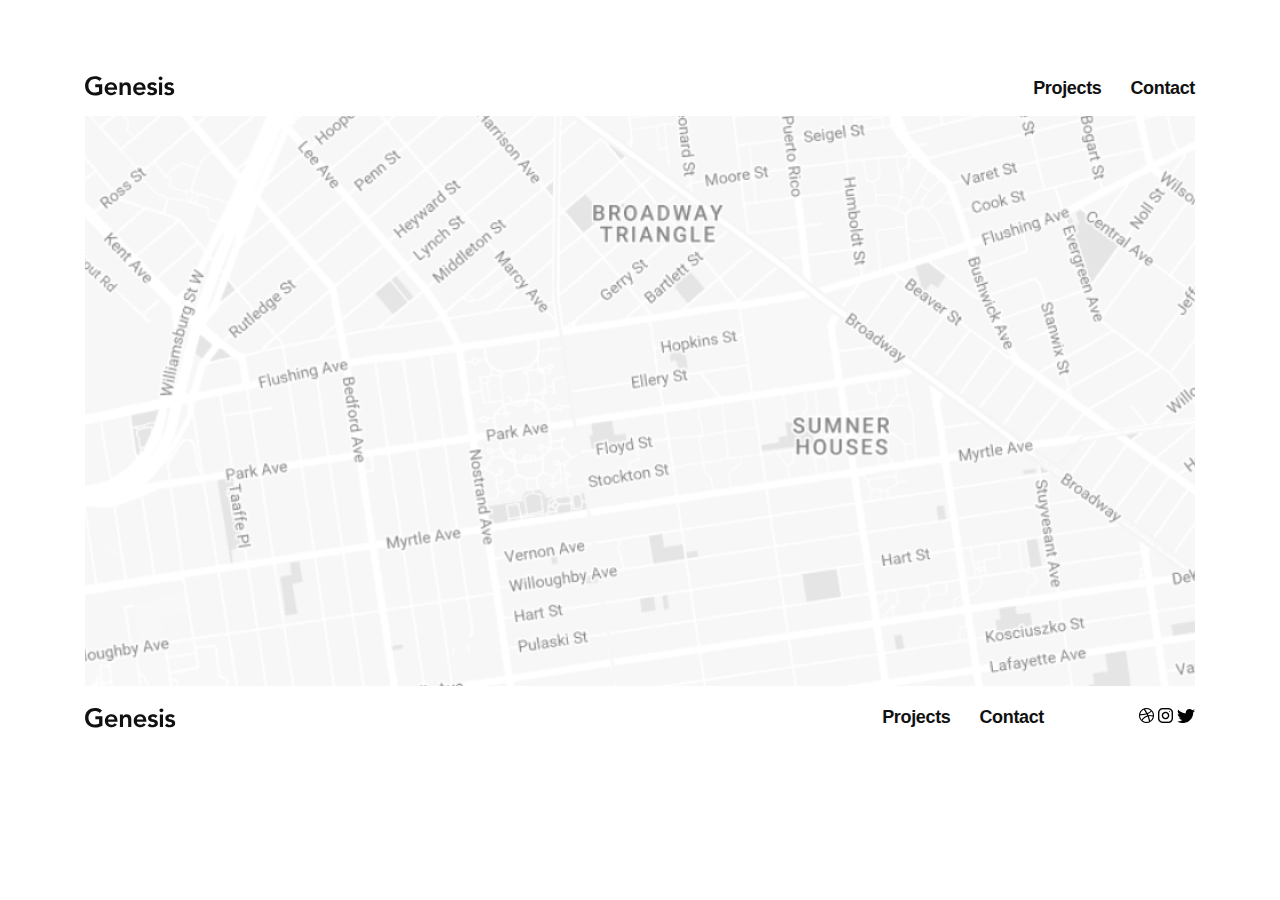
==== pages/contact.html @ 89d98a8f "Finished the projects page and started working on the contact page" ====
<!DOCTYPE html>
<html lang="en">
<head>
    <meta charset="UTF-8">
    <meta http-equiv="X-UA-Compatible" content="IE=edge">
    <meta name="viewport" content="width=device-width, initial-scale=1.0">
    <link href="../styles/normalize.css" rel="stylesheet">
    <link href="../styles/contact.css" rel="stylesheet">
    <link rel="preconnect" href="https://fonts.googleapis.com">
    <link rel="preconnect" href="https://fonts.gstatic.com" crossorigin>
    <link href="https://fonts.googleapis.com/css2?family=Mulish:wght@400;700&display=swap" rel="stylesheet">
    <title>Genesis Portfolio</title>
</head>
<body>
    <div class="center-on-screen">
        <div class="page-container">
            <header class="nav">
                <nav class="nav__container">
                    <a href="../index.html"><img class="nav-header" src="../images/Logo.svg" alt="Genesis logo"></a>
                    <ul class="nav-list">
                        <li class="nav-link"><a href="projects.html">Projects</a></li>
                        <li class="nav-link"><a href="contact.html">Contact</a></li>
                    </ul>
                </nav>
            </header>

            <section class="form-container">

            </section>

            <section>
                <img src="../images/map.png" alt="A digital map covering an area around broadway triangle">
            </section>

            <footer class="footer__container">
                <a class="footer-header" href="../index.html">
                    <img src="../images/Logo.svg" alt="Genesis logo">
                </a>
                <div class="footer__links">
                    <nav class="nav__container">
                        <ul class="nav-list">
                            <li class="nav-link"><a href="projects.html">Projects</a></li>
                            <li class="nav-link"><a href="#">Contact</a></li>
                        </ul>
                    </nav>
                </div>
                <div class="footer__logos">
                    <img src="../images/dribbble-logo.png" alt="Dribble logo">
                    <img src="../images/instagram.png" alt="Instagram logo">
                    <img src="../images/twitter-logo.png" alt="Twitter logo">
                </div>
            </footer>
        </div>
    </div>
</body>
</html>
---- styles/contact.css ----
a {
  color: inherit;
  text-decoration: inherit;
}

.footer__container {
  width: 100%;
  display: -webkit-box;
  display: -ms-flexbox;
  display: flex;
  -webkit-box-pack: end;
      -ms-flex-pack: end;
          justify-content: flex-end;
  -webkit-box-align: center;
      -ms-flex-align: center;
          align-items: center;
  margin-bottom: 47px;
}
.footer-header {
  margin-right: auto;
  max-width: 90px;
  max-height: 20px;
}
.footer__logos {
  margin-left: 95px;
}

.nav {
  margin-top: 61px;
  width: 100%;
}
.nav__container {
  display: -webkit-box;
  display: -ms-flexbox;
  display: flex;
  -webkit-box-pack: justify;
      -ms-flex-pack: justify;
          justify-content: space-between;
  -webkit-box-align: center;
      -ms-flex-align: center;
          align-items: center;
}
.nav-header {
  max-width: 90px;
  max-height: 20px;
}
.nav-list {
  display: -webkit-box;
  display: -ms-flexbox;
  display: flex;
  -webkit-box-pack: justify;
      -ms-flex-pack: justify;
          justify-content: space-between;
  list-style-type: none;
}
.nav-link {
  text-decoration: none;
  font-family: "Mullins", sans-serif;
  font-style: normal;
  font-weight: 700;
  font-size: 18px;
  line-height: 23px;
  letter-spacing: -0.35px;
  color: #111111;
  margin-left: 29px;
}

.center-on-screen {
  width: 100%;
  display: -webkit-box;
  display: -ms-flexbox;
  display: flex;
  -webkit-box-orient: vertical;
  -webkit-box-direction: normal;
      -ms-flex-direction: column;
          flex-direction: column;
  -webkit-box-align: center;
      -ms-flex-align: center;
          align-items: center;
}

.page__container {
  display: -webkit-box;
  display: -ms-flexbox;
  display: flex;
  -webkit-box-orient: vertical;
  -webkit-box-direction: normal;
      -ms-flex-direction: column;
          flex-direction: column;
  -webkit-box-pack: justify;
      -ms-flex-pack: justify;
          justify-content: space-between;
  -webkit-box-align: center;
      -ms-flex-align: center;
          align-items: center;
  height: 100%;
  width: 100%;
  max-width: 1110px;
  margin-right: 125px;
  margin-left: 125px;
}
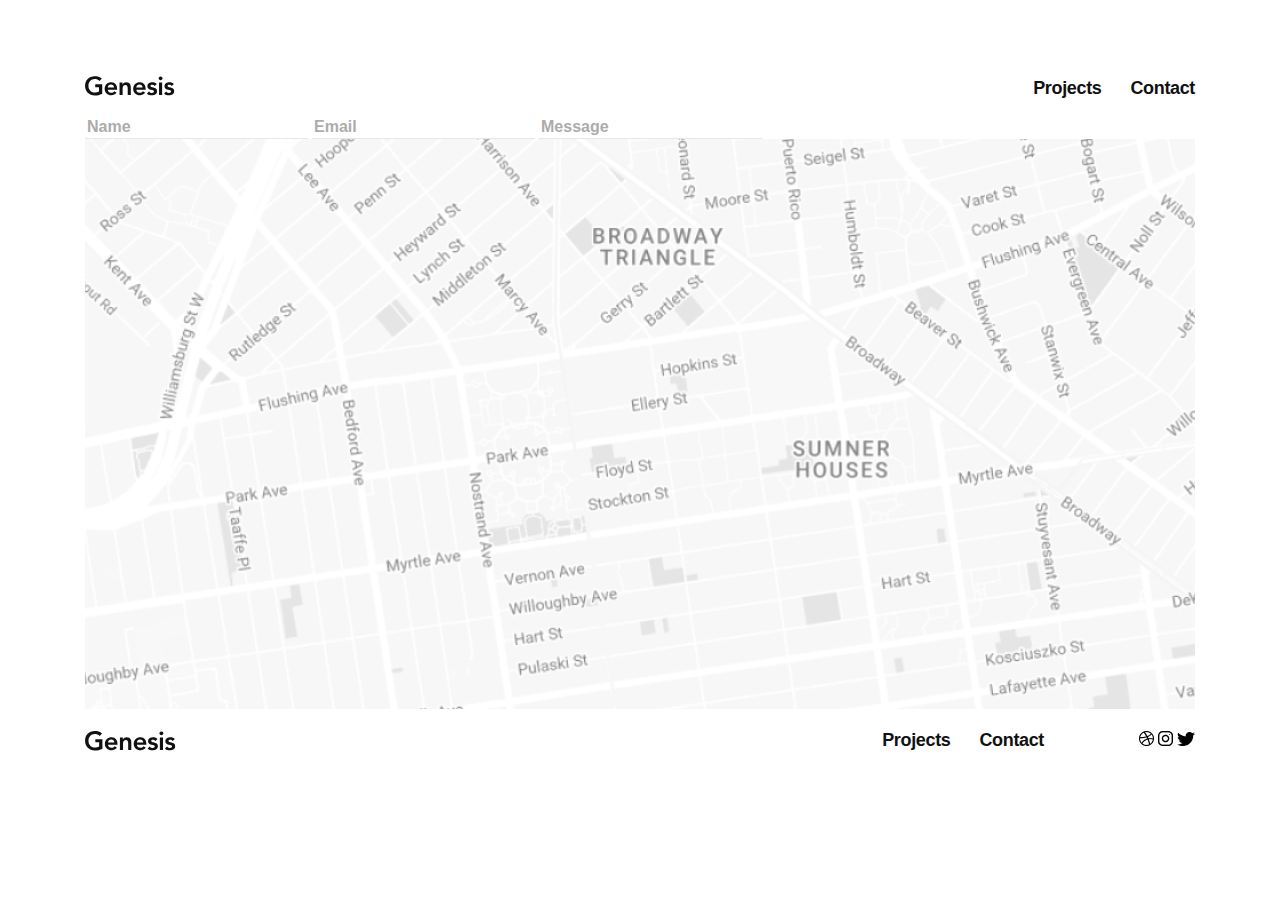
==== commit 56a2b9a4: "Started adding form to the contact page" ====
--- a/pages/contact.html
+++ b/pages/contact.html
@@ -24,10 +24,18 @@
                 </nav>
             </header>
 
-            <section class="form-container">
+            <section class="contact">
+                <div class="contact__header">
 
+                </div>
+                <div class="contact__form__container">
+                    <form>
+                        <input class="contact__form__input" type="text" id="name" placeholder="Name">
+                        <input class="contact__form__input" type="email" id="" placeholder="Email">
+                        <input class="contact__form__input" type="text" id="message" placeholder="Message">
+                    </form>
+                </div>
             </section>
-
             <section>
                 <img src="../images/map.png" alt="A digital map covering an area around broadway triangle">
             </section>
--- a/styles/contact.css
+++ b/styles/contact.css
@@ -98,4 +98,34 @@
   max-width: 1110px;
   margin-right: 125px;
   margin-left: 125px;
+}
+
+.contact {
+  display: -webkit-box;
+  display: -ms-flexbox;
+  display: flex;
+}
+
+.contact__form__container {
+  display: -webkit-box;
+  display: -ms-flexbox;
+  display: flex;
+  -webkit-box-orient: vertical;
+  -webkit-box-direction: normal;
+      -ms-flex-direction: column;
+          flex-direction: column;
+}
+.contact__form__input {
+  border: none;
+  border-bottom-width: 1px;
+  border-bottom-style: solid;
+  border-bottom-color: #D8D8D8;
+  font-family: "Mullins", sans-serif;
+  font-style: normal;
+  font-weight: 700;
+  font-size: 16px;
+  line-height: 20px;
+  color: #111111;
+  mix-blend-mode: normal;
+  opacity: 0.6;
 }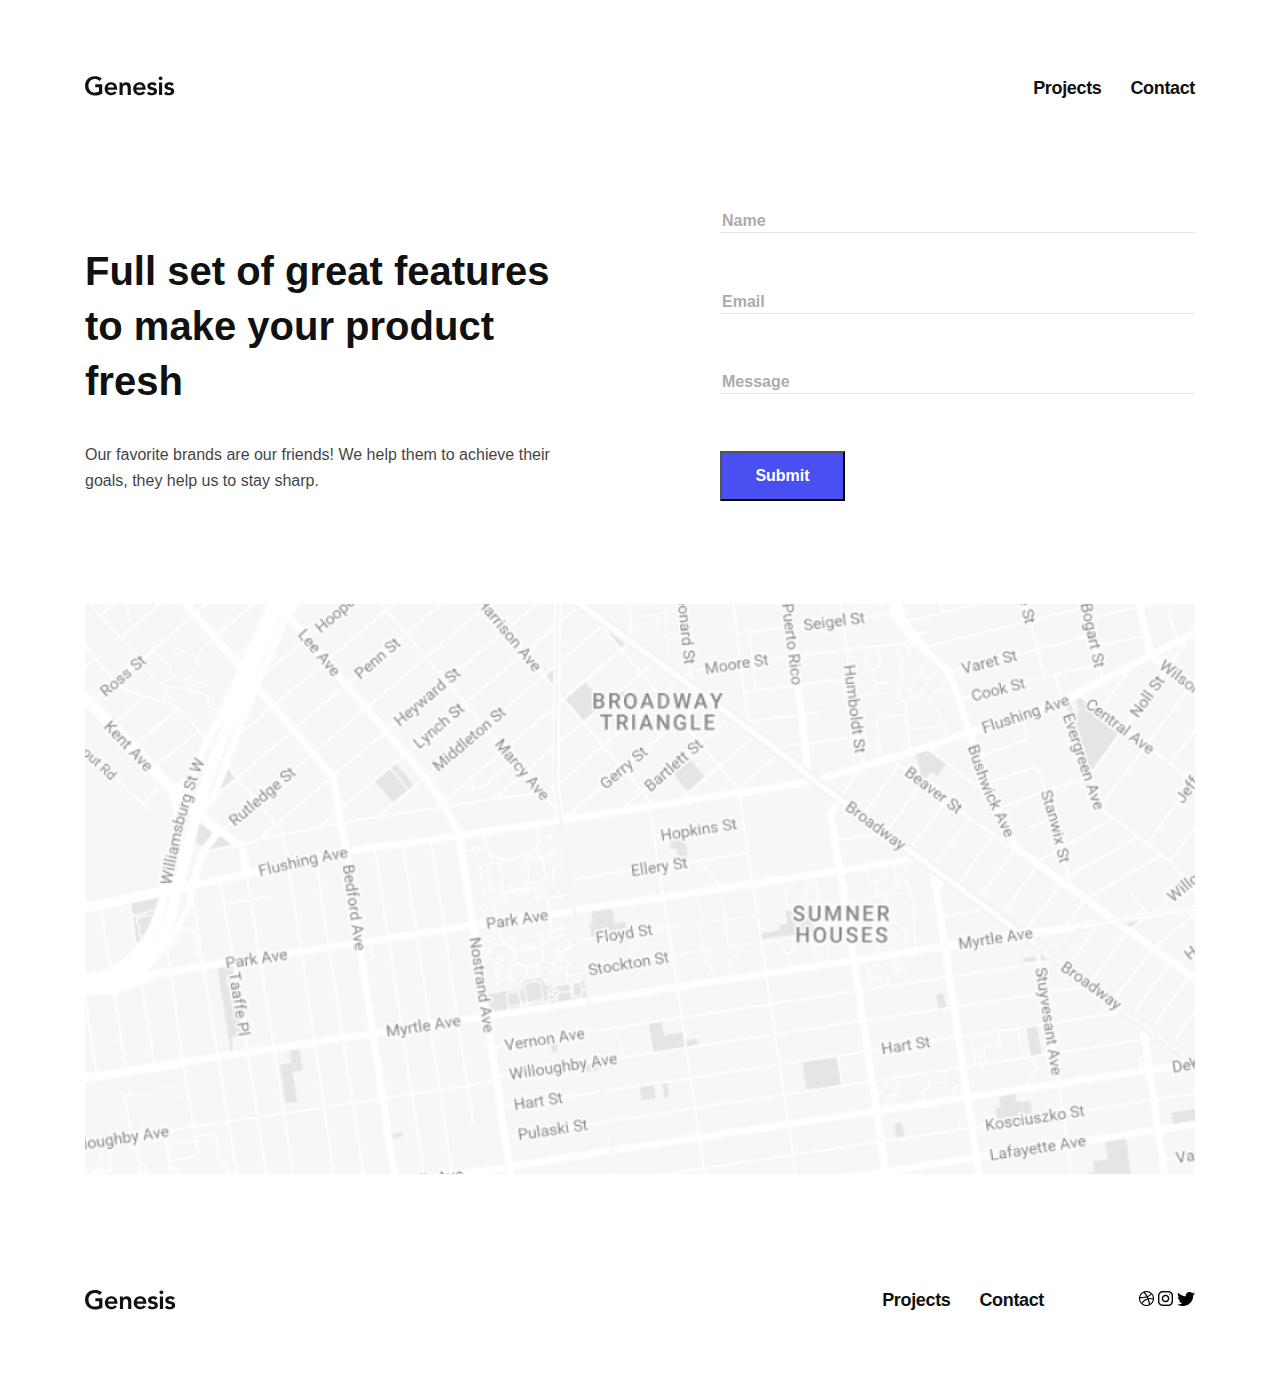
==== commit f110d8ab: "Finished the contact page" ====
--- a/pages/contact.html
+++ b/pages/contact.html
@@ -13,7 +13,7 @@
 </head>
 <body>
     <div class="center-on-screen">
-        <div class="page-container">
+        <div class="page__container">
             <header class="nav">
                 <nav class="nav__container">
                     <a href="../index.html"><img class="nav-header" src="../images/Logo.svg" alt="Genesis logo"></a>
@@ -25,14 +25,24 @@
             </header>
 
             <section class="contact">
-                <div class="contact__header">
-
+                <div class="contact__header__container">
+                    <h2 class="contact__header">
+                        Full set of great features 
+                        to make your product fresh
+                    </h2>
+                    <p class="contact__header__text">
+                        Our favorite brands are our 
+                        friends! We help them to 
+                        achieve their goals, they 
+                        help us to stay sharp.
+                    </p>
                 </div>
-                <div class="contact__form__container">
-                    <form>
+                <div class="contact__form">
+                    <form class="contact__form__container">
                         <input class="contact__form__input" type="text" id="name" placeholder="Name">
                         <input class="contact__form__input" type="email" id="" placeholder="Email">
                         <input class="contact__form__input" type="text" id="message" placeholder="Message">
+                        <input class="contact__form__submit" type="submit" value="Submit">
                     </form>
                 </div>
             </section>
--- a/styles/contact.css
+++ b/styles/contact.css
@@ -100,13 +100,51 @@
   margin-left: 125px;
 }
 
+.center-on-screen {
+  height: 1375px;
+}
+
 .contact {
+  width: 100%;
   display: -webkit-box;
   display: -ms-flexbox;
   display: flex;
+  -webkit-box-pack: justify;
+      -ms-flex-pack: justify;
+          justify-content: space-between;
+  -ms-flex-line-pack: last baseline;
+      align-content: last baseline;
+}
+.contact__header {
+  font-family: "Mullins", sans-serif;
+  font-style: normal;
+  font-weight: 700;
+  font-size: 40px;
+  line-height: 55px;
+  color: #111111;
+}
+.contact__header__container {
+  max-width: 475px;
+}
+.contact__header__text {
+  font-family: "Mullins", sans-serif;
+  font-style: normal;
+  font-weight: 400;
+  font-size: 16px;
+  line-height: 26px;
+  color: #111111;
+  mix-blend-mode: normal;
+  opacity: 0.8;
 }
 
+.contact__form {
+  max-width: 475px;
+  width: 100%;
+  height: auto;
+}
 .contact__form__container {
+  max-height: 291px;
+  height: 100%;
   display: -webkit-box;
   display: -ms-flexbox;
   display: flex;
@@ -114,6 +152,9 @@
   -webkit-box-direction: normal;
       -ms-flex-direction: column;
           flex-direction: column;
+  -webkit-box-pack: justify;
+      -ms-flex-pack: justify;
+          justify-content: space-between;
 }
 .contact__form__input {
   border: none;
@@ -128,4 +169,16 @@
   color: #111111;
   mix-blend-mode: normal;
   opacity: 0.6;
+}
+.contact__form__submit {
+  width: 125px;
+  height: 50px;
+  background: #4A4FF2;
+  font-family: "Mullins", sans-serif;
+  font-style: normal;
+  font-weight: 700;
+  font-size: 16px;
+  line-height: 20px;
+  text-align: center;
+  color: #FFFFFF;
 }